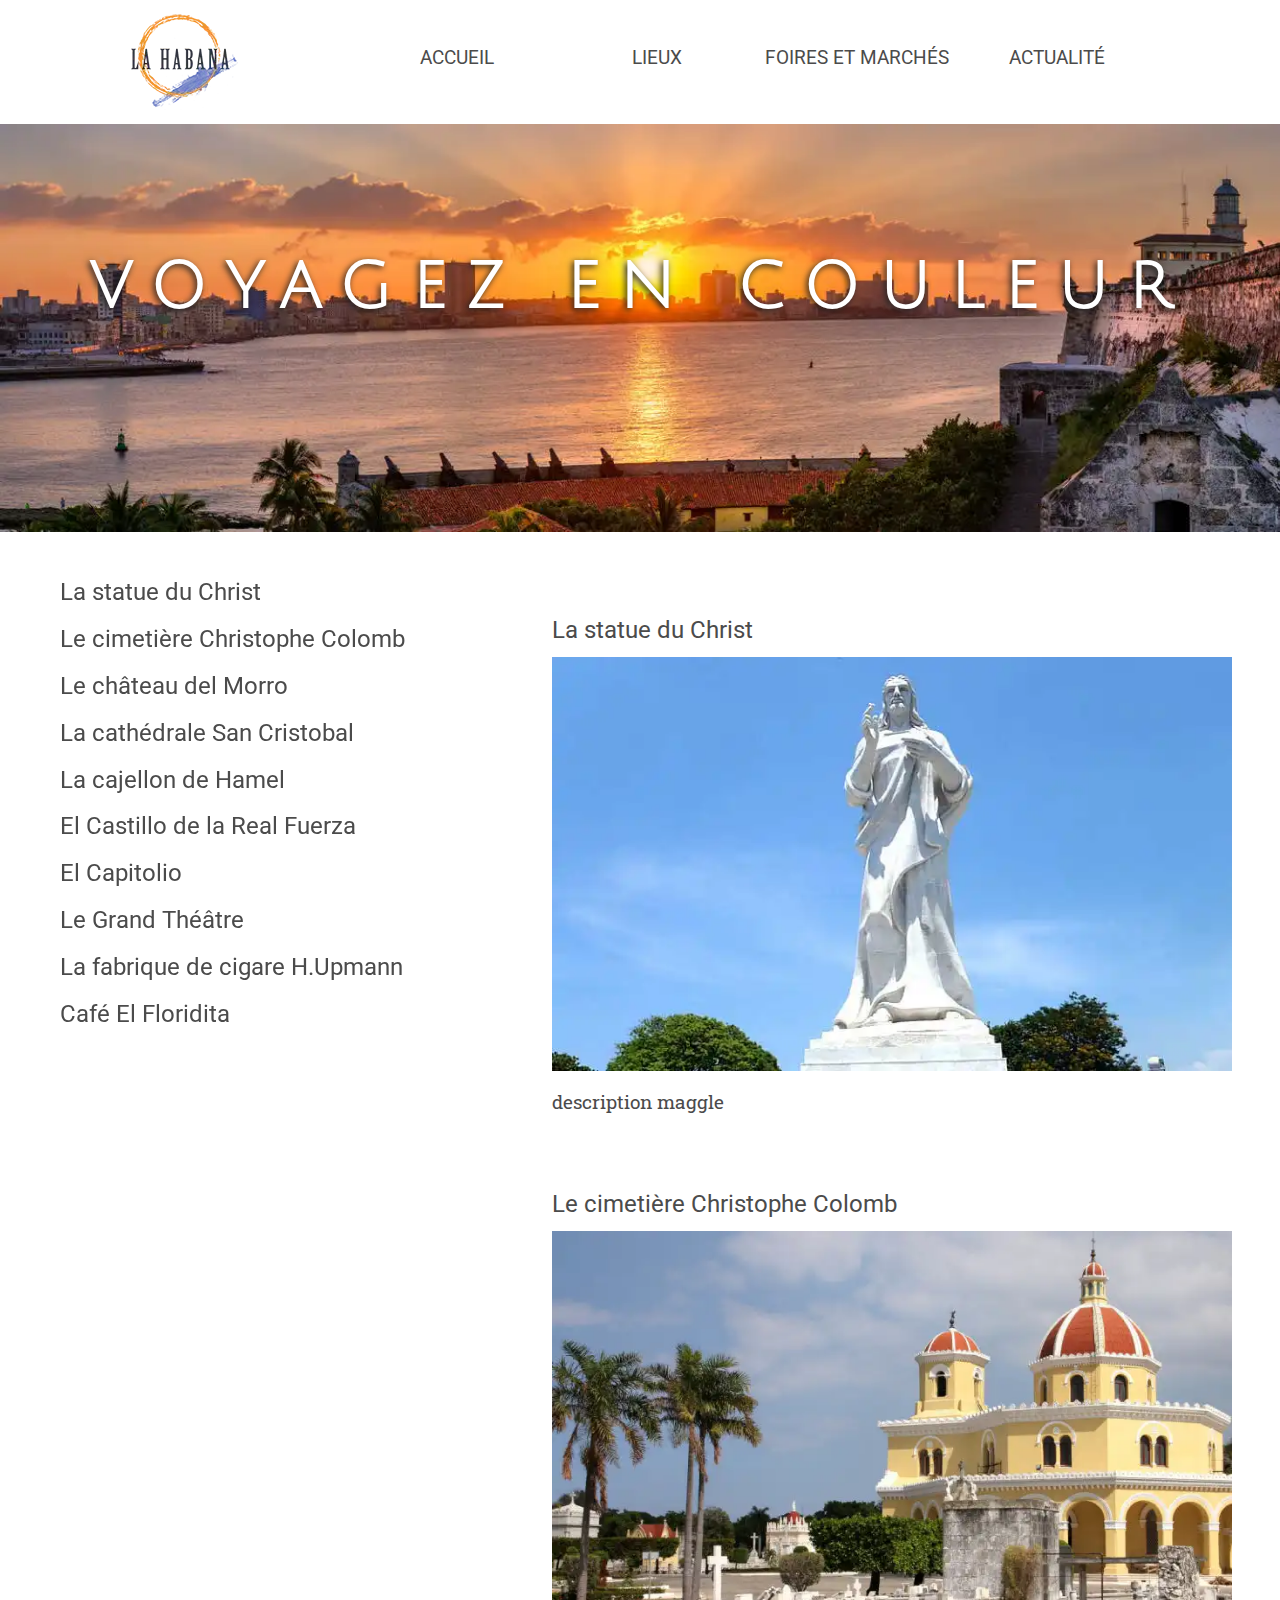
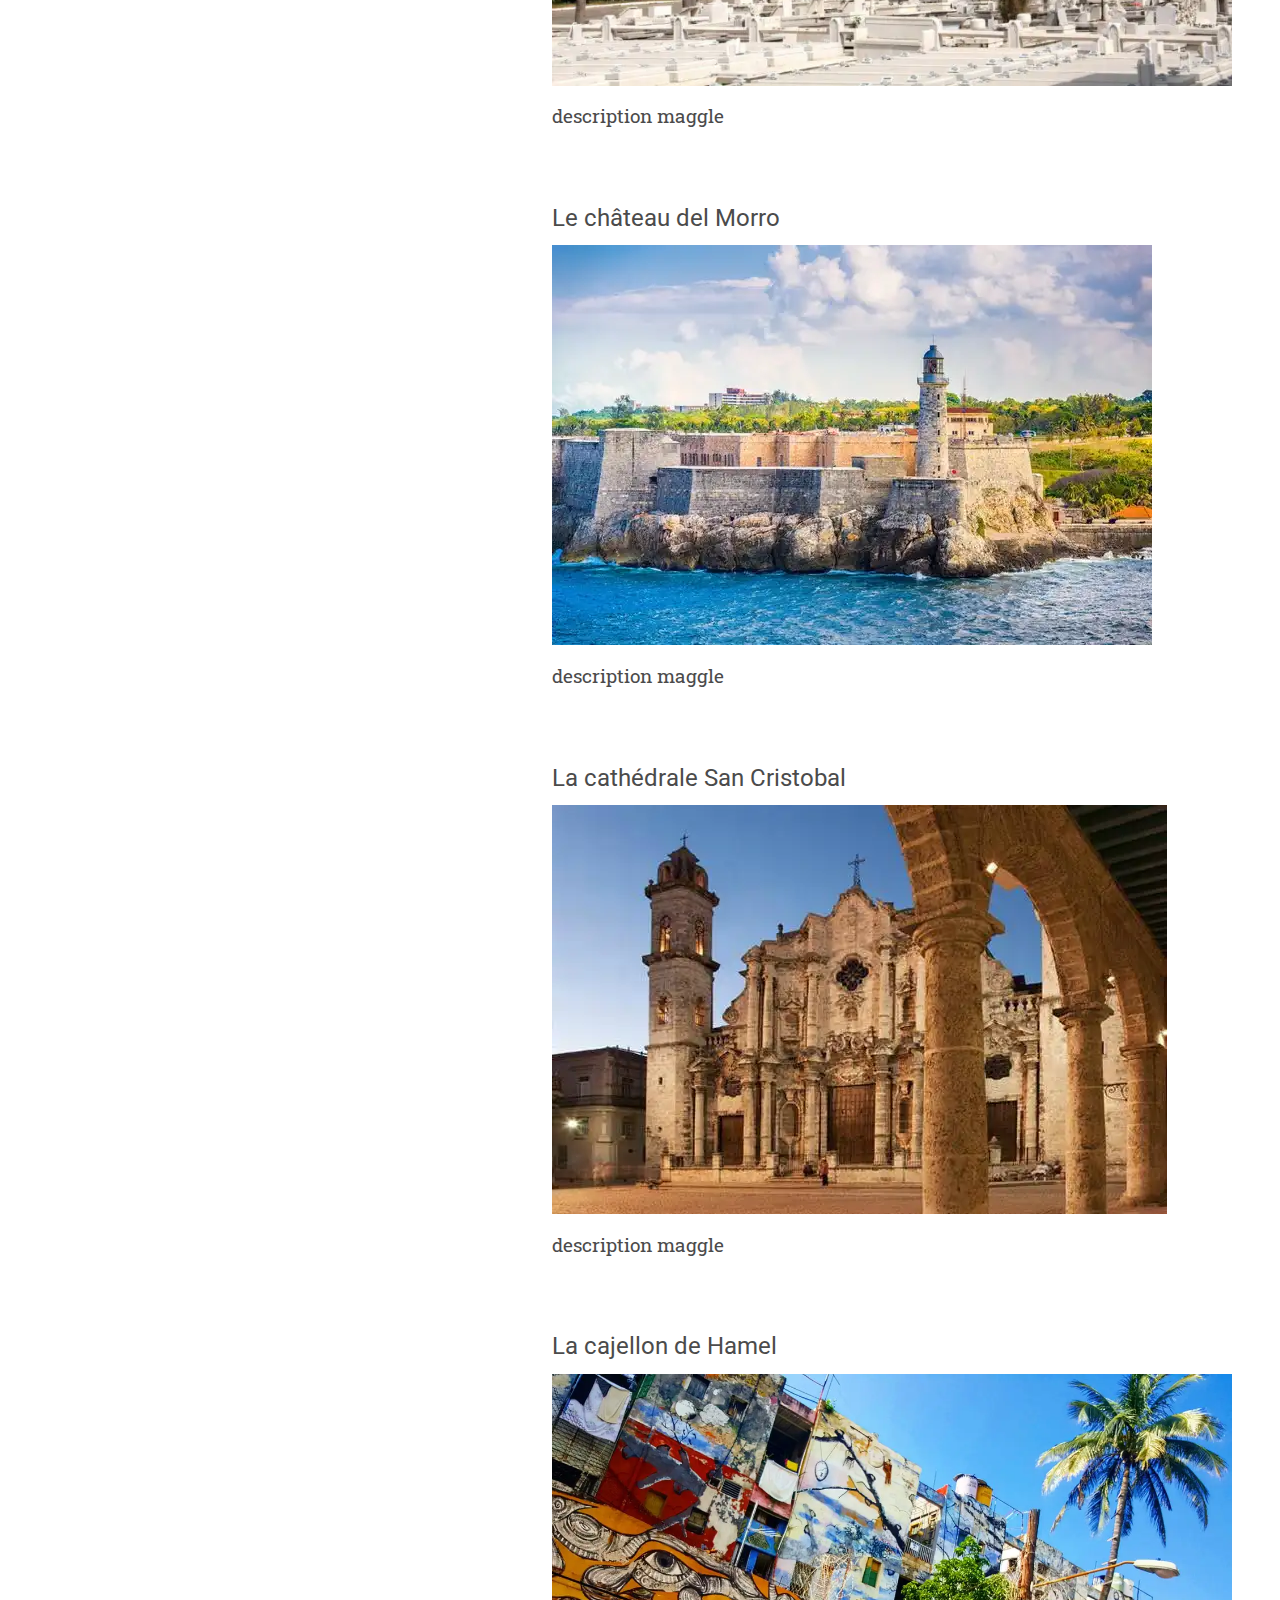
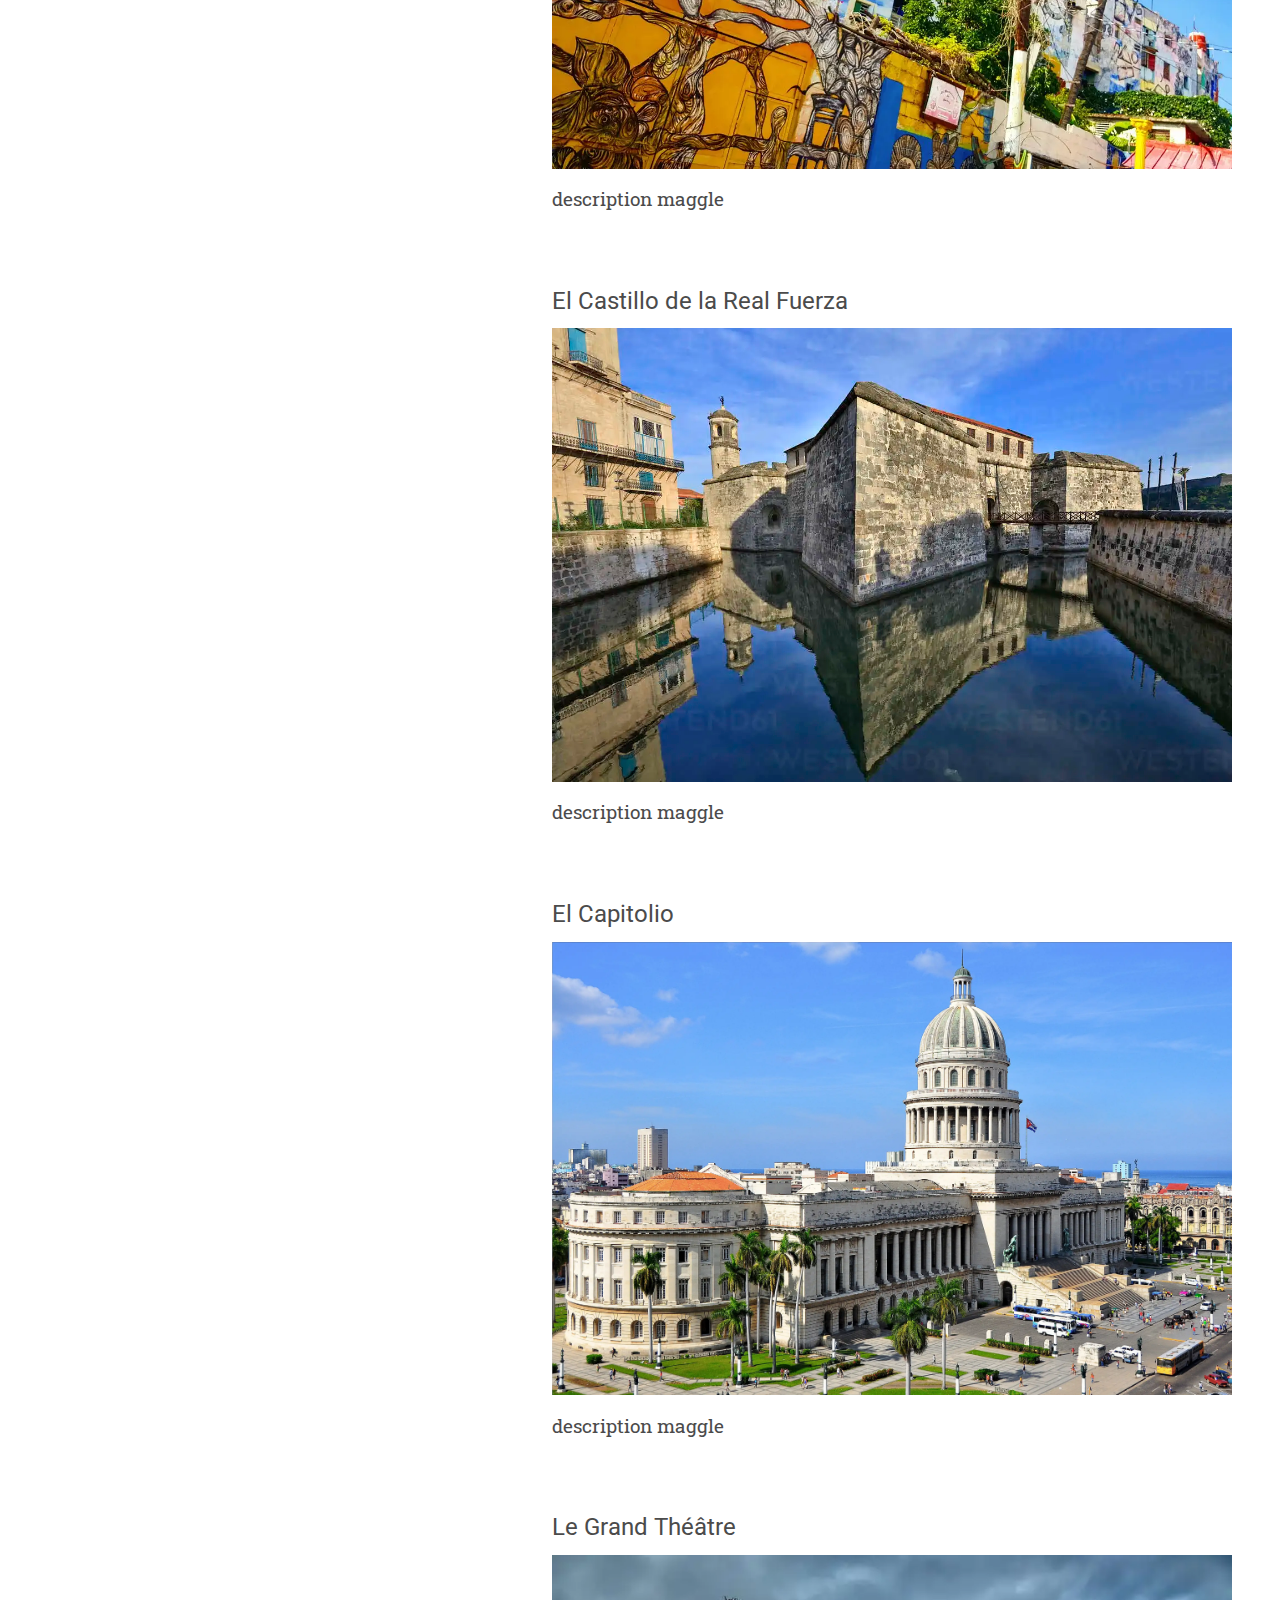
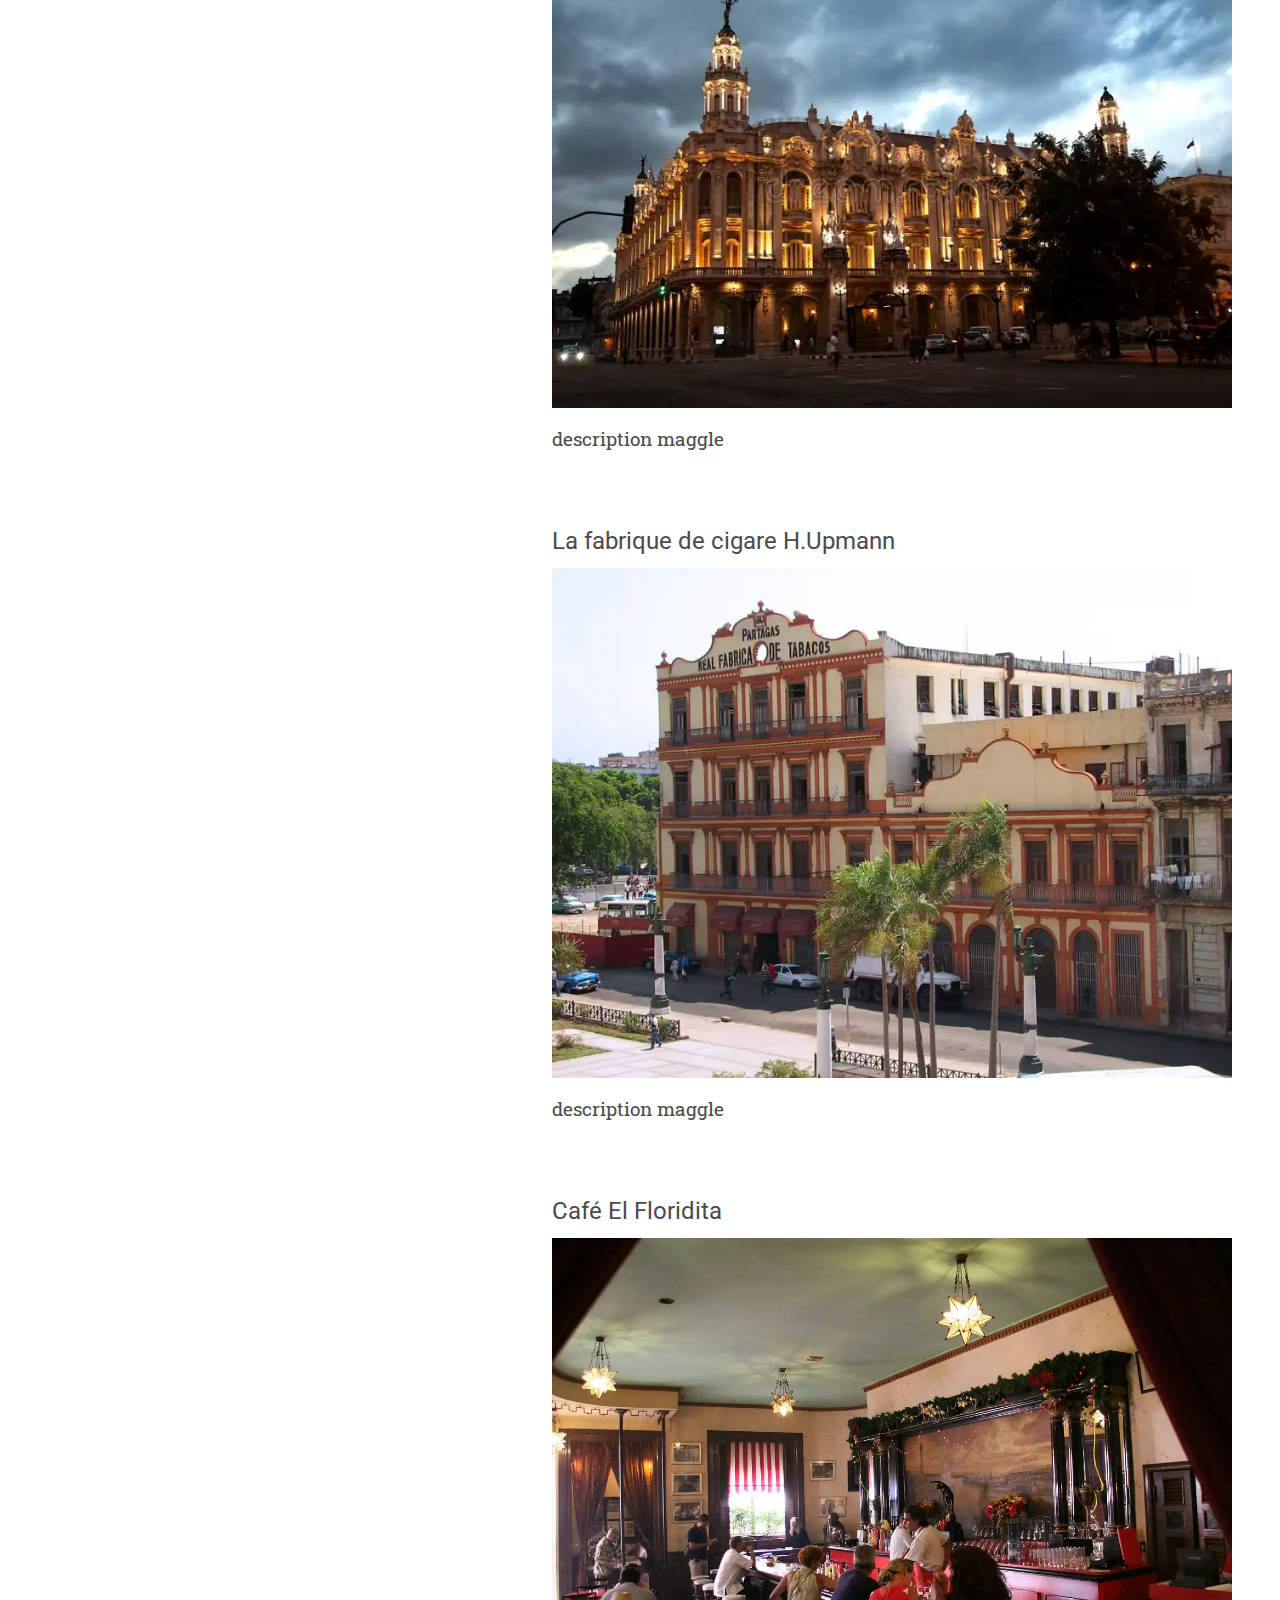
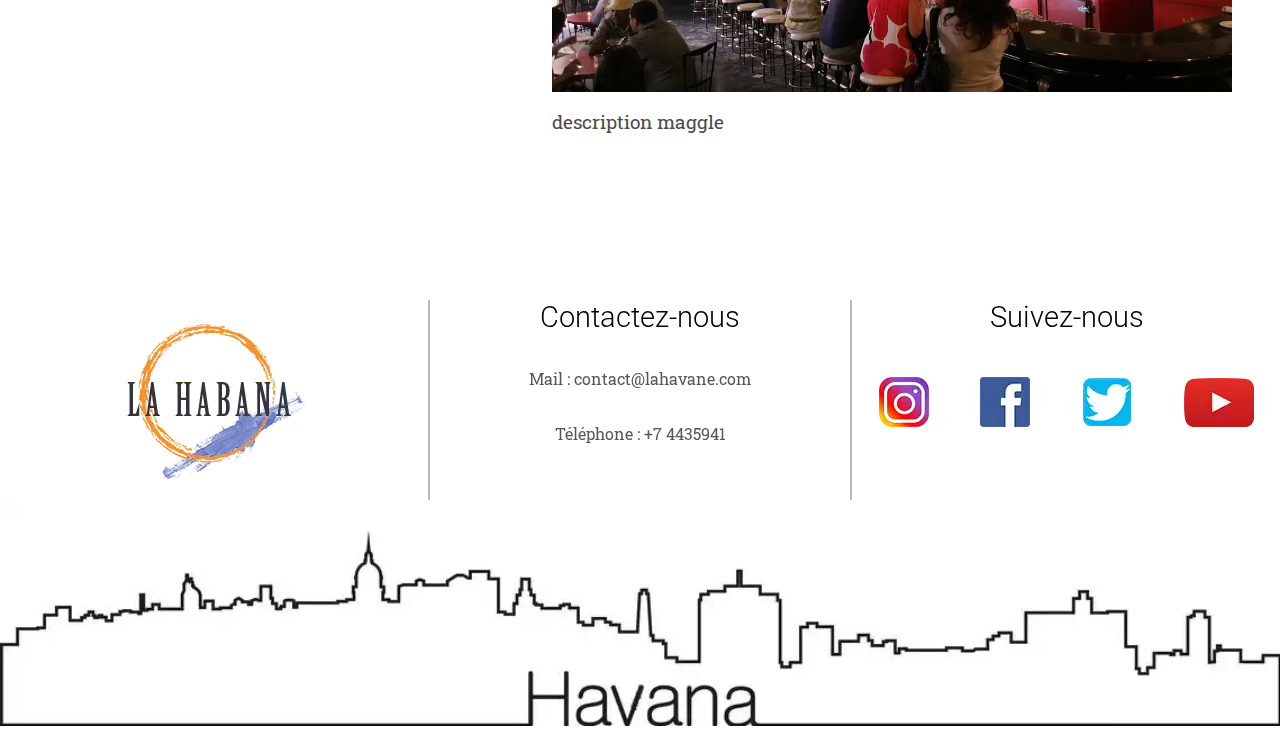
==== lieux.html @ cf718165 "Commit Final" ====
<!DOCTYPE html>
<html lang="en">
<head>
    <meta charset="UTF-8">
    <meta http-equiv="X-UA-Compatible" content="IE=edge">
    <meta name="viewport" content="width=device-width, initial-scale=1.0">
    <title>Les lieux à visiter à La Havane</title>
    <link rel="stylesheet" href="style.css">
    <link href="https://fonts.googleapis.com/css2?family=Roboto:wght@100;300;400;500;700;900&display=swap" rel="stylesheet">
    <link href="https://fonts.googleapis.com/css2?family=Julius+Sans+One&display=swap" rel="stylesheet">
    <link href="https://fonts.googleapis.com/css2?family=Roboto+Slab:wght@300;400;500&display=swap" rel="stylesheet">
</head>

<body id="page-lieux">
    <header class="header-page-2">
        <div class="row-limit-size">
            <figure><a href="./index.html"><img src="./Img/Logo_v3.webp" alt="Logo La Havane"></a></figure>
            <nav class="menu menu-page-2">
                <ul>
                    <li><a href="./index.html">Accueil</a></li>
                    <li><a href="./lieux.html">Lieux</a></li>
                    <li><a href="./marche.html">Foires et marchés</a></li>
                    <li><a href="./actu.html">Actualité</a></li>
                </ul>
            </nav>
            <div class="burger"></div>
        </div>
    </header>
    <main id="main-page-2">
        <div id="back-page-2">
            <h1 class="slogan" id="slogan-page-2">Voyagez en couleur</h1>
        </div>
        <div id="orga" class="row-limit-size">
            <aside class="sidebar">
                <ul>
                    <li><a href="#christ">La statue du Christ</a></li>
                    <li><a href="#cimetiere">Le cimetière Christophe Colomb</a></li>
                    <li><a href="#morro">Le château del Morro</a></li>
                    <li><a href="#cathedrale">La cathédrale San Cristobal</a></li>
                    <li><a href="#hamel">La cajellon de Hamel</a></li>
                    <li><a href="#realfuerza">El Castillo de la Real Fuerza</a></li>
                    <li><a href="#capitolio">El Capitolio</a></li>
                    <li><a href="#theatre">Le Grand Théâtre</a></li>
                    <li><a href="#cigare">La fabrique de cigare H.Upmann</a></li>
                    <li><a href="#cafe">Café El Floridita</a></li>
                </ul>
            </aside>
            <section>
                <div class="lieux" id="christ">
                    <h2>La statue du Christ</h2>
                    <img src="./Img/Lieux/Christ.webp" alt="Statue du Christ, La Havane">
                    <p>description maggle</p>
                </div>
                <div class="lieux" id="cimetiere">
                    <h2>Le cimetière Christophe Colomb</h2>
                    <img src="./Img/Lieux/Cimetiere.webp" alt="Cimetière Christophe Colomb, La Havane">
                    <p>description maggle</p>
                </div>
                <div class="lieux" id="morro">
                    <h2>Le château del Morro</h2>
                    <img src="./Img/Lieux/El morro.webp" alt="Chateau del Morro, La Havane">
                    <p>description maggle</p>
                </div>
                <div class="lieux" id="cathedrale">
                    <h2>La cathédrale San Cristobal</h2>
                    <img src="./Img/Lieux/San cristobal.webp" alt="Cathédrale San Cristobal, La Havane">
                    <p>description maggle</p>
                </div>
                <div class="lieux" id="hamel">
                    <h2>La cajellon de Hamel</h2>
                    <img src="./Img/Lieux/hamel.webp" alt="Cajellon de Hamel, La Havane">
                    <p>description maggle</p>
                </div>
                <div class="lieux" id="realfuerza">
                    <h2>El Castillo de la Real Fuerza</h2>
                    <img src="./Img/Lieux/realfuerza.webp" alt="EL Castillo de la Real Fuerza, La Havane">
                    <p>description maggle</p>
                </div>
                <div class="lieux" id="capitolio">
                    <h2>El Capitolio</h2>
                    <img src="./Img/Lieux/capitolio.webp" alt="El Capitolio, La Havane">
                    <p>description maggle</p>
                </div>
                <div class="lieux" id="theatre">
                    <h2>Le Grand Théâtre</h2>
                    <img src="./Img/Lieux/theatre.webp" alt="le Grand Théâtre, La Havane">
                    <p>description maggle</p>
                </div>
                <div class="lieux" id="cigare">
                    <h2>La fabrique de cigare H.Upmann</h2>
                    <img src="./Img/Lieux/cigare.webp" alt="Fabrique de cigare H.Upmann, La Havane">
                    <p>description maggle</p>
                </div>
                <div class="lieux" id="cafe">
                    <h2>Café El Floridita</h2>
                    <img src="./Img/Lieux/cafe.webp" alt="café El Floridita, La Havane">
                    <p>description maggle</p>
                </div>
            </section>
        </div>
    </main>
    <footer>
        <section id="footer">
            <figure><a href="./index.html"><img src="./Img/Logo_v1.webp" alt="Logo de La Havane"></a></figure>
            <div id="contact">
                <h4 class="h4">Contactez-nous</h4>
                <a href="#"><p class="pfooter">Mail : contact@lahavane.com</p></a>
                <a href="#"><p class="pfooter">Téléphone : +7 4435941</p></a>
            </div>
            <div id="reseaux">
                <h4 class="h4">Suivez-nous</h4>
                <div>
                    <a href="https://www.instagram.com/" target="blank"><img src="./Img/Insta.webp" alt="Logo instagram"></a>
                    <a href="https://www.facebook.com/" target="blank"><img src="./Img/fb.webp" alt="Logo facebook"></a>
                    <a href="https://www.twitter.com/" target="blank"><img src="./Img/Twitter.webp" alt="Logo twitter"></a>
                    <a href="https://www.youtube.com/" target="blank"><img src="./Img/yt.webp" alt="Logo youtube"></a>
                </div>
            </div>
        </section>
        <img src="./Img/Footer.webp" alt="">
        </footer>
    

    <script src="main.js"></script>
</body>
</html>
---- style.css ----
* {
    margin: 0;
    padding: 0;
}

html{
    scroll-padding-top: 124px;
}

a {
    text-decoration: none;
}

ul, ol {
    list-style-type: none;
}

/*Page Accueil*/
#page-accueil {
    background-image: url(./Img/Back/Back.webp);
    background-position: top center;
    background-repeat: no-repeat;
    background-size: 100%;
}

/*Header*/ 

.row-limit-size {
    max-width: 1440px;
    width: 100%;
    margin: 0 auto;
    padding: 0 10px;
    box-sizing: border-box;
}

.show {
    display: block !important;
}

body > header {
    min-height: 50px;
    overflow: auto;
}

body > header > div {
    display: flex;
    justify-content: space-evenly;
    flex-wrap: wrap;
}

body > header > div > figure > img{
    width: 100px;
    height: 100px;
}

nav.menu {
    z-index: 999;
}
nav.menu > ul > li {
    float: left;
    width: 200px;
}

nav.menu > ul > li > a {
    display: block;
    height: 100px;
    padding: 33px 3% 0;
    height: 50px;
    line-height: 50px;
    text-align: center;
    font-size: 1.2rem;
    font-family: 'Roboto', arial, sans-serif;
    text-transform: uppercase;
}

nav.menu-page-1 > ul > li > a {
    color: white;
}

nav.menu-page-1 > ul > li:hover > a {
    border-bottom: 3px solid white;
}

.burger {
    display: none;
    cursor: pointer;
}


/*Responsive*/

@media screen and (max-width: 939px){
    nav.menu > ul > li > a {
        padding-top: 0;
    } 
}

@media  screen and (max-width: 824px) {
    body > header > div {
        justify-content: center;
    }

    nav.menu > ul > li {
        width: 180px;
    }

    nav.menu > ul > li > a {
        font-size: 1rem;
        height: 50px;
        line-height: 50px;
    }

    nav.menu > ul > li:hover > a {
        border-bottom: 2px solid white;
    }
}

@media  screen and (max-width: 739px) {
    body > header > div {
        justify-content: center;
    }

    nav.menu > ul > li {
        width: 150px;
    }

    nav.menu > ul > li > a {
        max-height: 50px;
        line-height: 50px;
        font-size: 0.9rem;
    }

    nav.menu > ul > li:hover > a {
        border-bottom: 2px solid white;
    }
}

@media  screen and (max-width: 620px) {

    body > header > div {
        justify-content: space-between;
    }

    .row-limit-size figure img {
        width: 70%;
    }

    .burger {
        width: 50px;
        height: 50px;
        background-image: url(./Img/Hamburger_icon.svg.webp) ;
        background-size: 100%;
        display: block;
        margin: 12px 25px;
        position: relative;
        z-index: 9999;
    }

    nav.menu {
        display: none;
        position: absolute;
        top: 0;
        left: 0;
        width: 100%;
        height: 100vh;
        background-color: white;
        background-image: url(./Img/Foot-burger.webp); 
        background-repeat: no-repeat;
        background-size: 60%;
        background-position-y: bottom;
        background-position-x: center;
        text-align: center;
    }

    nav.menu > ul {
        padding-top: 25%;
    }

    nav.menu > ul > li {
        float: inherit;
        min-width: 280px;
        margin: 0 auto;
    }

    nav.menu > ul > li > a {
        font-size: 1.3rem;
        font-weight: 600;
        color: rgb(71, 71, 71);
    }
}

@media  screen and (max-width: 460px){
    nav.menu {
        background-size: 100%;
    }
}

@media screen and (max-width: 425px){
    body > header > div > figure > img {
        width: 80px;
        height: 80px;
    }
    
    .burger {
        margin: 7px 10px;
    }
}

/*Fin du header*/

/*Main*/
/*Slogan*/

.slogan {
    text-align: center;
    font-family: 'Julius Sans One', 'Roboto', arial, sans-serif;
    font-size: 4.4rem;
    letter-spacing: 1.5rem;
    text-transform: uppercase;
    text-shadow: -2px 2px 6px rgb(31, 31, 31);
    color: white;
    margin: 5%;
}

@media screen and (max-width: 1401px) {
    .slogan {
        font-size: 4rem;
        letter-spacing: 1.2rem;
    }
}

@media screen and (max-width: 1220px) {
    .slogan {
        font-size: 3.3rem;
        letter-spacing: 1rem;
    }
}

@media screen and (max-width: 1020px) {
    .slogan {
        font-size: 2.8rem;
        letter-spacing: .8rem;
}
}

@media screen and (max-width: 842px) {
    .slogan {
        font-size: 2.4rem;
        letter-spacing: .4rem;
    }
}

@media screen and (max-width: 630px) {
    .slogan {
        font-size: 1.5rem;
        letter-spacing: .4rem;
    }
}

    @media screen and (max-width: 442px) {
        .slogan {
            font-size: 1.2rem;
            letter-spacing: .2rem;
            margin-top: 0;
        }
}

/*Histoire*/

.section {
    margin: 0 auto;
    max-width: 1440px;
    width: 80%;
    padding: 5% 10% 0;
}

.h2accueil {
    text-align: center;
    font-family: 'Julius Sans One', 'Roboto', Arial, sans-serif; 
    font-size: 2.5rem;
    color: rgb(50, 50, 50);
}

.paccueil {
    padding-top: 5%;
    font-family: 'Roboto Slab', 'Times New Roman', Times, serif;
    font-size: 1.5rem;
    color: rgb(73, 73, 73);
    text-align: justify;
}


#vignette {
    display: flex;
    justify-content: space-between;
    max-width: 1440px;
    width: 100%;
    padding-top: 5%;
} 

.block {
    color: rgb(33, 33, 33 );
    height: 350px;
    width: 350px;
    background-color: rgb(253, 178, 81);
    border-radius: 10px;
}

.block > img {
    width: 100%;
    border-top-left-radius: 10px;
    border-top-right-radius: 10px;
}

.block > h3 {
    margin-top: 7%;
    text-align: center;
    font-family: 'Roboto', Arial, Helvetica, sans-serif;
    font-size: 1.3rem;
    text-transform: uppercase;
    font-weight: 500;
}

.block:hover {
    position: relative;
    top: -10px;
}

@media screen and (max-width: 1401px) {
    .section {
        width: 90%;
        padding: 5% 5% 0;
    }

    .block {
        height: 300px;
        width: 300px;
    }

    .block > h3 {
        font-size: 1rem;
    }
}

@media screen and (max-width: 1020px) {

    .h2accueil {
        font-size: 2.2rem;
    }

    .section {
        width: 90%;
        padding: 5% 5% 0;
    }

    .block {
        height: 250px;
        width: 250px;
    }

    .block > h3 {
        font-size: 1rem;
    }
}

@media screen and (max-width: 842px) {
    .section {
        width: 90%;
        padding: 5% 5% 0;
    }

    .block {
        height: 200px;
        width: 200px;
    }

    .block > h3 {
        font-size: 0.7rem;
    }

    .h2accueil {
        font-size: 1.6rem;
    }

    .paccueil {
        font-size: 1.2rem;
    }
}

@media screen and (max-width: 732px) {
    .section {
        width: 90%;
        padding: 5% 5% 0;
    }

    .block {
        height: 150px;
        width: 150px;
    }

    .block > h3 {
        font-size: 0.5rem;
        margin-top: 5%;
    }

    .paccueil {
        font-size: 1rem;
    }
}

@media screen and (max-width: 630px) {
    .h2accueil {
        font-size: 1rem;
    }

    .paccueil {
        font-size: 0.8rem;
    }
    
}
@media screen and (max-width: 535px) {
    .section {
        width: 90%;
        padding: 5% 5% 0;
    }

    .block {
        height: 120px;
        width: 120px;
    }

    .block > h3 {
        font-size: 0.4rem;
        margin-top: 5%;
    }

    .h2accueil {
        font-size: 1rem;
    }

    .paccueil {
        font-size: 0.7rem;
    }
}

@media screen and (max-width: 425px) {
    #vignette {
        display: block;
        padding: 0;
    }

    .block {
        display: block;
        margin: 5% auto;
        height: 230px;
        width: 230px;
    }
    
    .block > h3 {
        font-size: .8rem;
        padding: 3%;
    }

    .h2accueil {
        font-size: 0.9rem;
    }

    .paccueil {
        font-size: 0.7rem;
    }
}

/*Fin Histoire*/

/*Situation géo*/

#pcarte {
    display: flex;
    justify-content: space-between;
    padding-top: 5%;
}

#carte {
    margin-top: 4px;
    margin-right: 5%;
    position: relative;
}

#pgeo {
    padding-top: 0;
}

#survol {
    display: none;
    position: absolute;
    top: 45%;
    left: 20%;
    font-family: 'Roboto', Arial, Helvetica, sans-serif;
    font-weight: 600;
    font-size: 1.4rem;
    text-transform: uppercase;
    color: rgb(32, 32, 32);
}

.opacity {
    opacity: 40%;
}

@media screen and (max-width: 768px) {
    #pcarte {
       display: block;
    }
    
    #carte {
        width: 230px;
        margin: 2% auto;
    } 
    
    #survol {
        font-size: 1rem;
    }
}

/*Fin situation géo*/

/*Image illustration*/

.imgfin {
    max-width: inherit;
    margin-top: 5%;
    display: grid;
    justify-content: center;
    grid-template-columns: 399px 400px 600px;
    grid-template-rows: 467px 269px;
}

#lhg {
    grid-column: 3;
    grid-row: 1 / 3;
    z-index: 1;
}

#lhm {
    grid-column: 1 / 3;
    grid-row: 1;
}

#lhp1 {
    grid-column: 1;
    grid-row: 2;
}

#lhp2 {
    grid-column: 2;
    grid-row: 2;
}


@media screen and (max-width: 1800px) {
    .imgfin {
        grid-template-columns: 300px 300px 450px;
        grid-template-rows: 350.25px 201.75px;
    }

    #lhg > img {
        width: 106.6%;
    }
    #lhm > img {
        width: 100%;
    }
    #lhp1 > img {
        width: 100%;
    }
    #lhp2 > img {
        width: 100%;
    }
}

    @media screen and (max-width: 1440px) {
    .imgfin {
        grid-template-columns: 200px 200px 300px;
        grid-template-rows: 233.5px 134.5px;
    }
}

    @media screen and (max-width: 768px) {
    .imgfin {
        grid-template-columns: 100px 100px 150px;
        grid-template-rows: 116.75px 67.25px;
    }
}

    @media screen and (max-width: 425px) {
    .imgfin {
        grid-template-columns: 72px 72px 108px;
        grid-template-rows: 84.06px 48.42px;
    }
}

/*Fin image illustration*/

/*Footer*/

#footer {
    display: flex;
    justify-content: space-around;
    padding-top: 10%;
    position: relative;
}
 
#footer::after {
    content: "";
    display: block;
    height: 200px;
    position: absolute;
    border-left: 2px solid rgb(114, 113, 113);
    margin-left: 33%;
    opacity: 50%;  
}

#footer::before {
    content: "";
    display: block;
    height: 200px;
    position: absolute;
    border-left: 2px solid rgb(114, 113, 113);
    margin-left: -33%;
    opacity: 50%;  
}

#footer > figure {
    width: 100%;
}

#footer > figure > a {
    justify-content: center;
    display: flex;
}

#contact {
    width: 100%;
}
 
#reseaux {
    width: 100%;
}

footer > img {
    width: 100%;
}

.h4 {
    font-family: 'Roboto', Arial, Helvetica, sans-serif;
    text-align: center;
    font-size: 1.8rem;
    font-weight: 300;
}

.pfooter {
    padding-top: 8%;
    color: rgb(87, 87, 87);
    font-family: 'Roboto slab', Arial, Helvetica, sans-serif;
    text-align: center;
}

#reseaux > div {
    padding-top: 10%;
    display: flex;
    justify-content: space-around;
    flex-wrap: wrap;
} 

@media screen and (max-width: 920px) {
    .h4 {
        font-size: 1.3rem;
    }
    
    .pfooter {
        font-size: .8rem;
    }
}

@media screen and (max-width: 768px) {
    #reseaux > div > a {
        width: 25px;
    }

    #reseaux > div > a > img{
        width: 100%;
    }

    #footer > figure > a > img {
        width: 100px;
    }

    #footer::after {
        height: 100px; 
    }
    
    #footer::before {
        height: 100px;
    }

    .h4 {
        font-size: 1rem;
    }
    
    .pfooter {
        font-size: .6rem;
    }
}
@media screen and (max-width: 425px) {
    #reseaux > div > a {
        width: 15px;
    }

    #reseaux > div > a > img{
        width: 100%;
    }

    #footer > figure > a > img {
        width: 70px;
    }

    #footer::after {
        height: 70px; 
    }
    
    #footer::before {
        height: 70px;
    }

    .h4 {
        font-size: .7rem;
    }
    
    .pfooter {
        font-size: .5rem;
    }
}

/*Fin Footer*/
/*Fin Page Accueil*/



.header-page-2 {
    background-color: rgb(255, 255, 255);
    position: sticky;
    top: 0;
    z-index: 999;
}

nav.menu-page-2 > ul > li > a {
    color: rgb(75, 75, 75);
}

nav.menu-page-2 > ul > li:hover > a {
    border-bottom: 2px solid rgb(75, 75, 75);
}

#main-page-2 {
    background-image: url(./Img/Back/Back2.webp);
    background-position: top center;
    background-repeat: no-repeat;
    background-size: 100%;
}

#slogan-page-2 {
    margin: 0;
    padding: 10% 0 10%;
}

.sidebar {
    width: 30%;
    padding-left: 4%;
}

.sidebar > ul {
    position: sticky;
    top: 124px;
}

.sidebar > ul > li {
    padding-bottom: 5%;
}

.sidebar > ul > li > a {
    font-family: 'Roboto', Arial, Helvetica, sans-serif;
    font-size: 1.5rem;
    color: rgb(75, 75, 75);
}

#orga {
    display: flex;
    justify-content: space-between;
    padding-top: 10%;
}

main > #orga > section {
    width: 60%;
}

.lieux {
    padding: 5%;
}

.lieux > h2 {
    font-family: 'Roboto', Arial, Helvetica, sans-serif;
    font-weight: 400;
    font-size: 1.5rem;
    color: rgb(75, 75, 75);
}

.lieux > img {
    padding: 2% 0;
    max-width: 100%;
}

.lieux p {
    font-family: 'Roboto Slab', 'Times New Roman', Times, serif;
    font-size: 1.2rem;
    color: rgb(75, 75, 75);
}

@media screen and (max-width: 1062px) {
    .sidebar > ul > li > a {
        font-size: 1.2rem;
    }

    .lieux > h2 {
        font-size: 1.2rem;
    }

    .lieux p {
        font-size: 0.9rem;
    }
}

@media screen and (max-width: 939px) {
    .sidebar > ul {
        top: 200px;
    }

    html {
        scroll-padding-top: 200px;
    }
}

@media screen and (max-width: 768px) {
    .sidebar > ul > li > a {
        font-size: 1rem;
    }

    .lieux > h2 {
        font-size: 1.2rem;
    }

    .lieux p {
        font-size: 1rem;
    }
    
    .sidebar {
        display: none;
    }

    main > #orga > section {
        width: 100%;
    }

    .header-page-2 figure img {
        width: 70%;
    }
}

@media screen and (max-width: 620px) {
    .header-page-2 {
        position: inherit;
    }
}

@media screen and (max-width: 470px) {
    .lieux > h2 {
        font-size: 1rem;
    }

    .lieux p {
        font-size: 0.8rem;
    }
}

/*Page foire et marchés*/

#main-page-3 {
    background-image: url(./Img/Back/Back5.webp);
    background-position: top center;
    background-repeat: no-repeat;
    background-size: 100%;
}

.contenu {
    display: flex;
    justify-content: space-between;
    padding: 2% 0;
}

.contenu img {
    max-width: 45%;
}

.description > p {
    padding-right: 15%;
    text-align: justify;
    font-size: 1.1rem;
}

.description {
    position: relative;
}

.info-pratique {
    position: absolute;
    bottom: 0;
}

.marche {
    margin-bottom: 5%;
    background-color: rgb(241, 241, 241);
    border: 2px solid rgb(180, 180, 180);
    border-radius: 20px;
}

@media screen and (max-width: 1146px) {
    .description > p {
        font-size: 0.9rem;
    }
}

@media screen and (max-width: 860px) {
    .description > p {
        font-size: 0.8rem;
    }

    .contenu img {
        max-width: 35%;
    }
}

@media screen and (max-width: 768px) {
    .description > p {
        font-size: 0.9rem;
    }
}

@media screen and (max-width: 568px) {
    .description > p {
        font-size: 1rem;
        padding-bottom: 3%;
    }

    .contenu {
        display: block;
        padding: 2% 0;
    }

    .info-pratique {
        position: relative;
    }

    .contenu img {
        display: none;
    }
}

/*Page actu*/

#main-page-4{
    background: url(./Img/Back/Back4.webp);
    background-position: top center;
    background-repeat: no-repeat;
    background-size: 100%;
}

#main-page-4 .h2accueil {
    padding: 8% 0;
    color: white;
    text-shadow: -2px 2px 8px black;
    font-size: 3rem;
}

.ligne {
    display: flex;
    justify-content: space-around;
    padding-bottom: 8%;
    flex-wrap: wrap;
}

.ligne > a {
    margin: 5%;
}

.article {
    width: 300px;
    height: 300px;
    background-color: rgb(230, 230, 230);
    box-shadow: 0px 0px 10px rgb(0, 0, 0);
    border-radius: 10px;
}

.article img {
    max-width: 100%;
    border-top-left-radius: 10px;
    border-top-right-radius: 10px;
}

.h3-actu {
    color: rgb(83, 83, 83);
    font-family: 'Roboto', Arial, Helvetica, sans-serif;
    font-size: 1.5rem;
    font-weight: 400;
    text-align: center;
    padding: 1.5%;
}

@media screen and (max-width: 1880px) {
    #main-page-4 {
        background-size: inherit;
    }
}

@media screen and (max-width: 769px) {
    #main-page-4 {
        background-repeat: repeat-y;
    }

    .ligne > a {
        margin: 3%;
    }

    .article {
        width: 250px;
        height: 250px;
    }

    .h3-actu {
        font-size: 1.2rem;
    }
}

@media screen and (max-width: 425px) {
    #main-page-4 {
        background-repeat: no-repeat;
    }

    .ligne > a {
        margin: 3%;
    }

    .article {
        width: 200px;
        height: 200px;
    }

    .h3-actu {
        font-size: 1rem;
    }
}
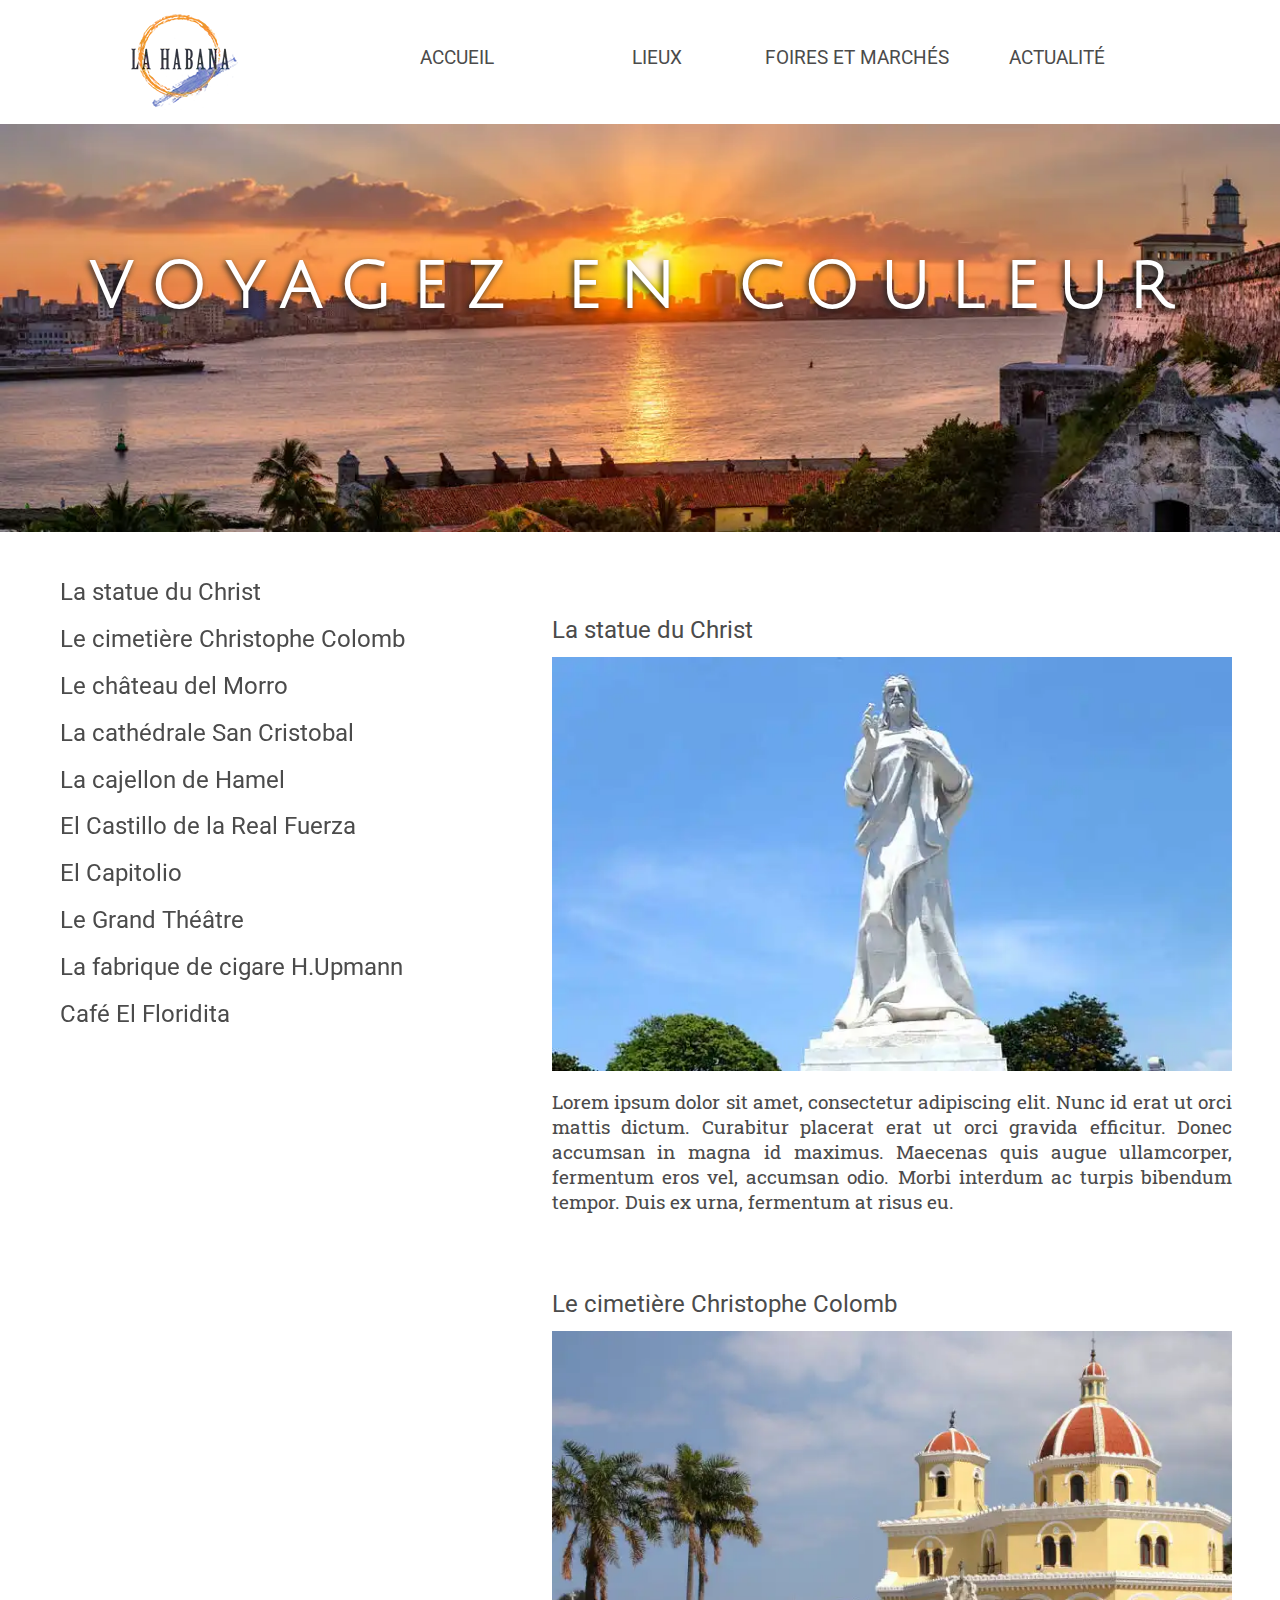
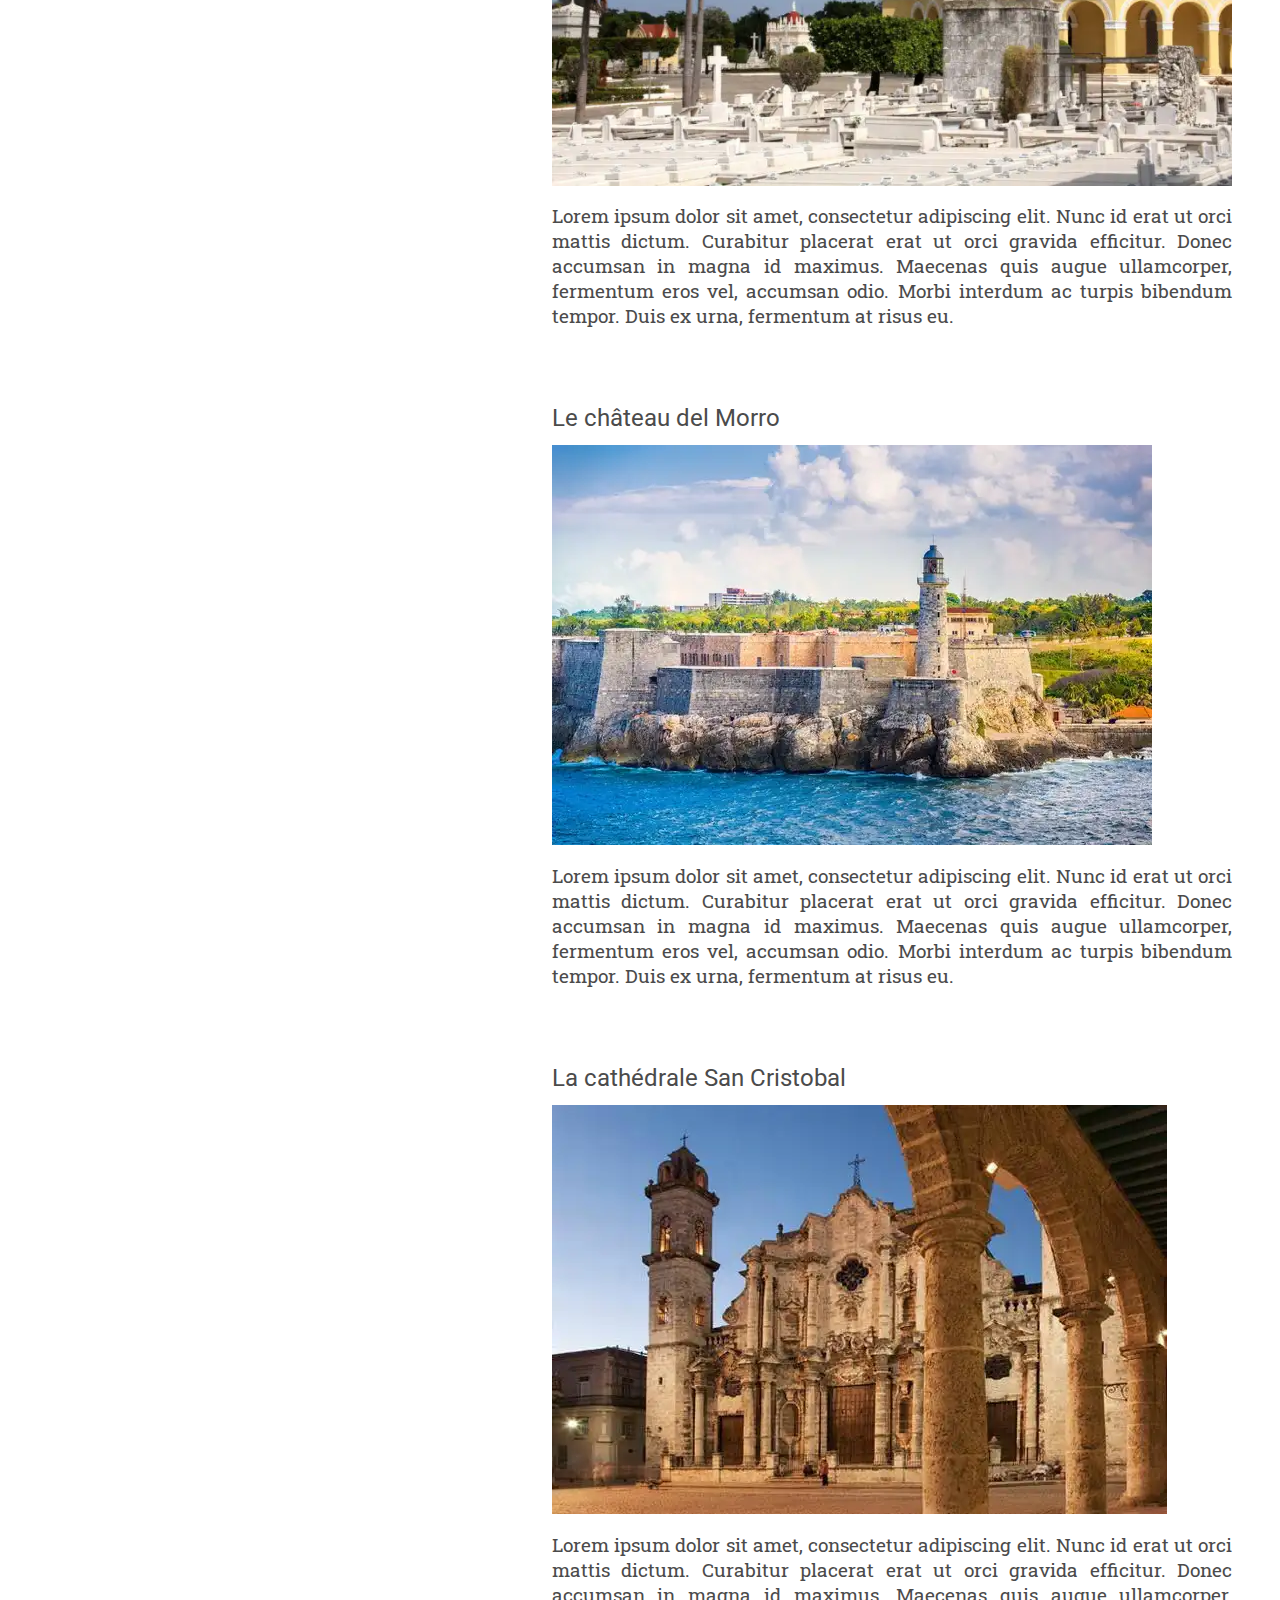
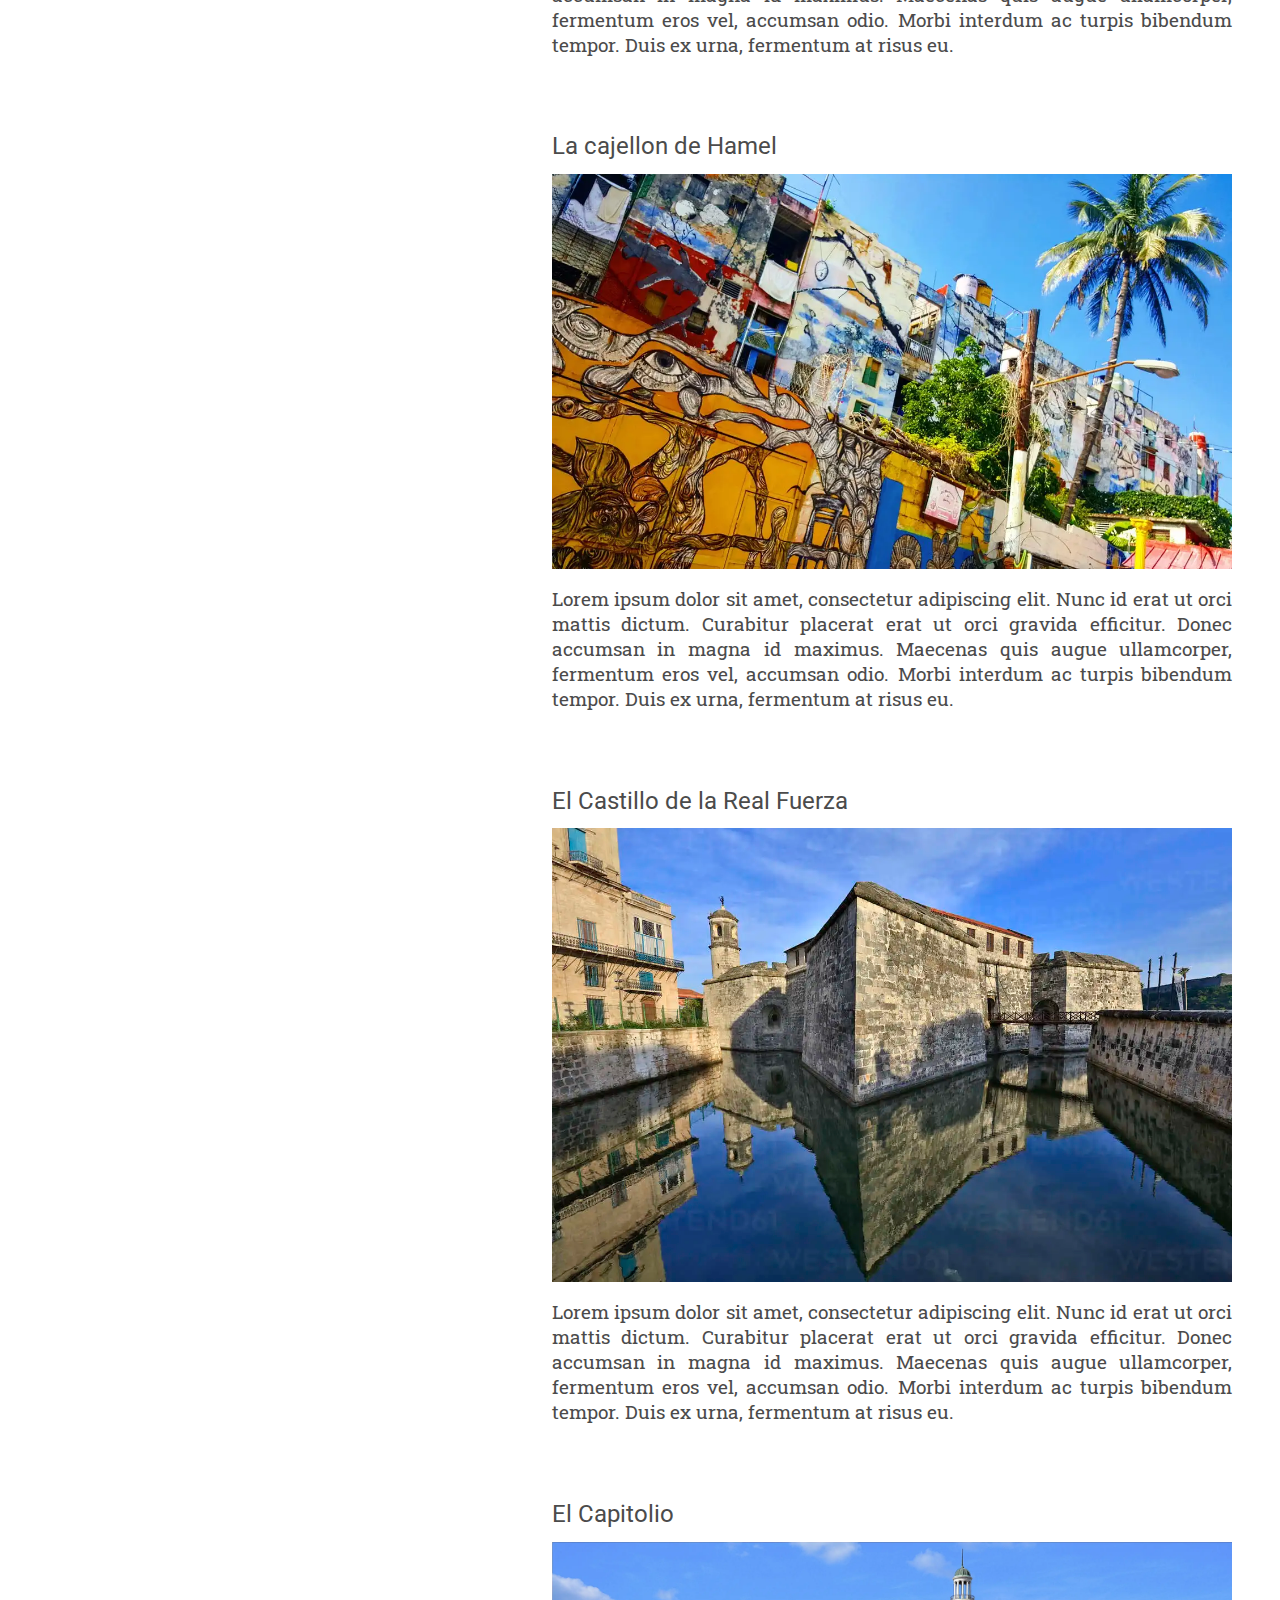
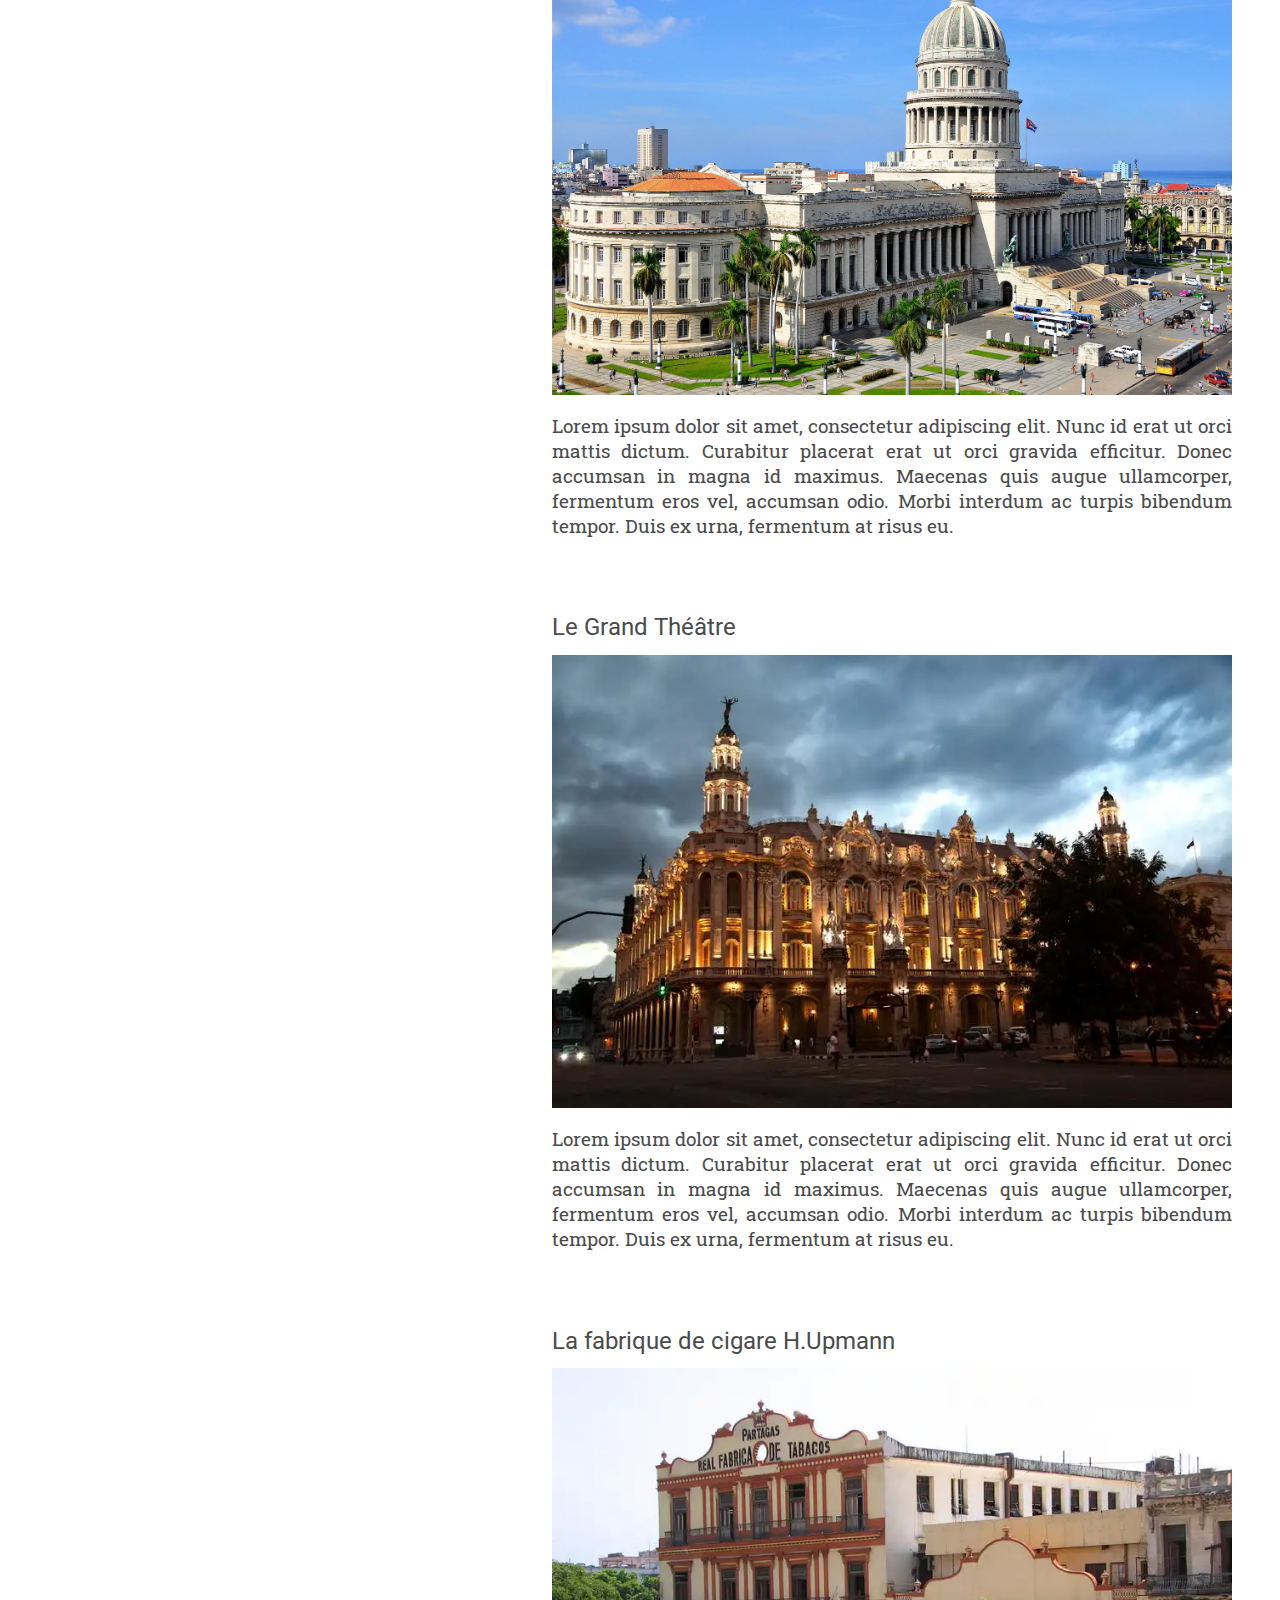
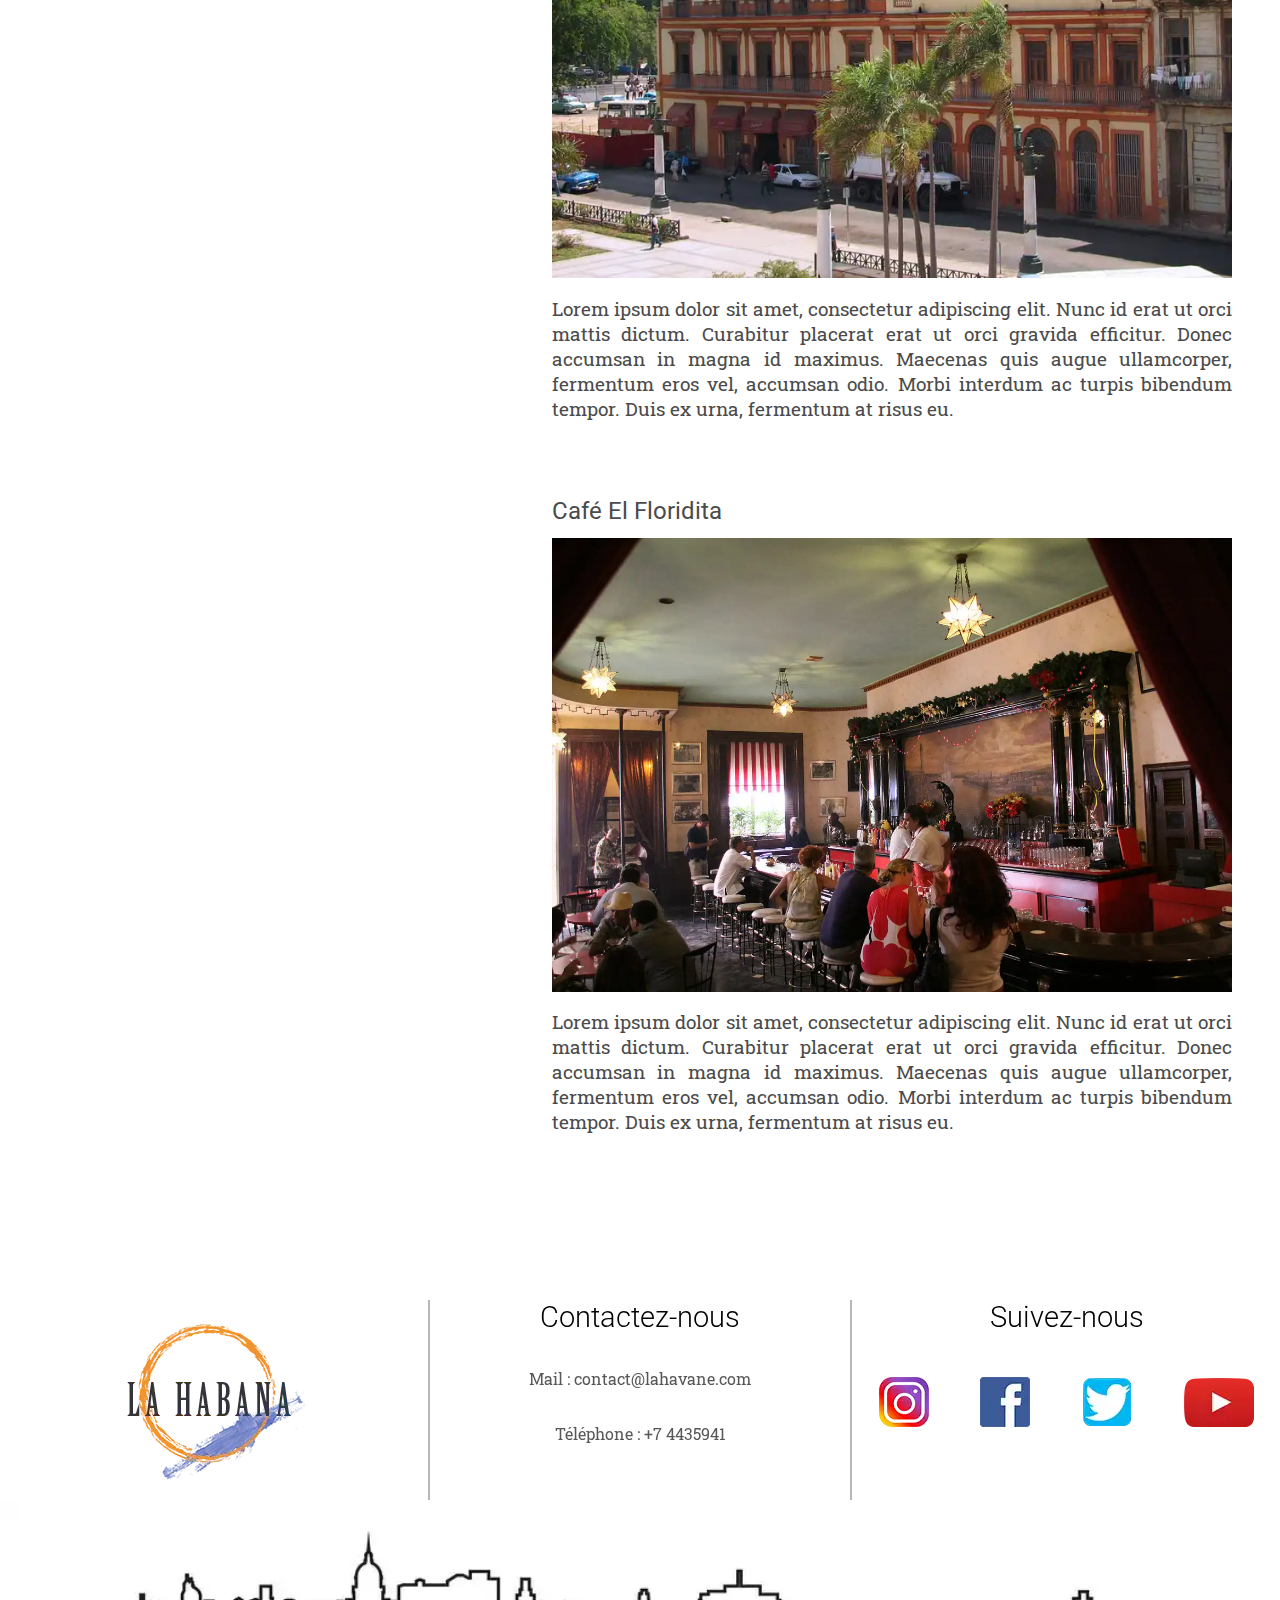
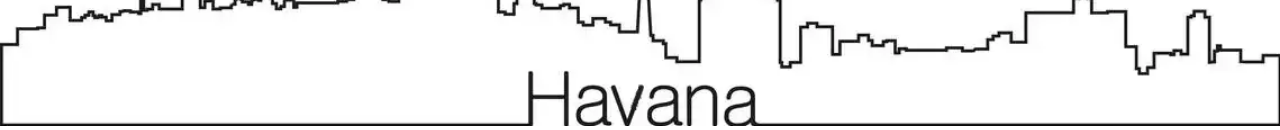
==== commit 1e1d76b4: "Edit: hover function / places overview" ====
--- a/lieux.html
+++ b/lieux.html
@@ -49,52 +49,52 @@
                 <div class="lieux" id="christ">
                     <h2>La statue du Christ</h2>
                     <img src="./Img/Lieux/Christ.webp" alt="Statue du Christ, La Havane">
-                    <p>description maggle</p>
+                    <p>Lorem ipsum dolor sit amet, consectetur adipiscing elit. Nunc id erat ut orci mattis dictum. Curabitur placerat erat ut orci gravida efficitur. Donec accumsan in magna id maximus. Maecenas quis augue ullamcorper, fermentum eros vel, accumsan odio. Morbi interdum ac turpis bibendum tempor. Duis ex urna, fermentum at risus eu.</p>
                 </div>
                 <div class="lieux" id="cimetiere">
                     <h2>Le cimetière Christophe Colomb</h2>
                     <img src="./Img/Lieux/Cimetiere.webp" alt="Cimetière Christophe Colomb, La Havane">
-                    <p>description maggle</p>
+                    <p>Lorem ipsum dolor sit amet, consectetur adipiscing elit. Nunc id erat ut orci mattis dictum. Curabitur placerat erat ut orci gravida efficitur. Donec accumsan in magna id maximus. Maecenas quis augue ullamcorper, fermentum eros vel, accumsan odio. Morbi interdum ac turpis bibendum tempor. Duis ex urna, fermentum at risus eu.</p>
                 </div>
                 <div class="lieux" id="morro">
                     <h2>Le château del Morro</h2>
                     <img src="./Img/Lieux/El morro.webp" alt="Chateau del Morro, La Havane">
-                    <p>description maggle</p>
+                    <p>Lorem ipsum dolor sit amet, consectetur adipiscing elit. Nunc id erat ut orci mattis dictum. Curabitur placerat erat ut orci gravida efficitur. Donec accumsan in magna id maximus. Maecenas quis augue ullamcorper, fermentum eros vel, accumsan odio. Morbi interdum ac turpis bibendum tempor. Duis ex urna, fermentum at risus eu.</p>
                 </div>
                 <div class="lieux" id="cathedrale">
                     <h2>La cathédrale San Cristobal</h2>
                     <img src="./Img/Lieux/San cristobal.webp" alt="Cathédrale San Cristobal, La Havane">
-                    <p>description maggle</p>
+                    <p>Lorem ipsum dolor sit amet, consectetur adipiscing elit. Nunc id erat ut orci mattis dictum. Curabitur placerat erat ut orci gravida efficitur. Donec accumsan in magna id maximus. Maecenas quis augue ullamcorper, fermentum eros vel, accumsan odio. Morbi interdum ac turpis bibendum tempor. Duis ex urna, fermentum at risus eu.</p>
                 </div>
                 <div class="lieux" id="hamel">
                     <h2>La cajellon de Hamel</h2>
                     <img src="./Img/Lieux/hamel.webp" alt="Cajellon de Hamel, La Havane">
-                    <p>description maggle</p>
+                    <p>Lorem ipsum dolor sit amet, consectetur adipiscing elit. Nunc id erat ut orci mattis dictum. Curabitur placerat erat ut orci gravida efficitur. Donec accumsan in magna id maximus. Maecenas quis augue ullamcorper, fermentum eros vel, accumsan odio. Morbi interdum ac turpis bibendum tempor. Duis ex urna, fermentum at risus eu.</p>
                 </div>
                 <div class="lieux" id="realfuerza">
                     <h2>El Castillo de la Real Fuerza</h2>
                     <img src="./Img/Lieux/realfuerza.webp" alt="EL Castillo de la Real Fuerza, La Havane">
-                    <p>description maggle</p>
+                    <p>Lorem ipsum dolor sit amet, consectetur adipiscing elit. Nunc id erat ut orci mattis dictum. Curabitur placerat erat ut orci gravida efficitur. Donec accumsan in magna id maximus. Maecenas quis augue ullamcorper, fermentum eros vel, accumsan odio. Morbi interdum ac turpis bibendum tempor. Duis ex urna, fermentum at risus eu.</p>
                 </div>
                 <div class="lieux" id="capitolio">
                     <h2>El Capitolio</h2>
                     <img src="./Img/Lieux/capitolio.webp" alt="El Capitolio, La Havane">
-                    <p>description maggle</p>
+                    <p>Lorem ipsum dolor sit amet, consectetur adipiscing elit. Nunc id erat ut orci mattis dictum. Curabitur placerat erat ut orci gravida efficitur. Donec accumsan in magna id maximus. Maecenas quis augue ullamcorper, fermentum eros vel, accumsan odio. Morbi interdum ac turpis bibendum tempor. Duis ex urna, fermentum at risus eu.</p>
                 </div>
                 <div class="lieux" id="theatre">
                     <h2>Le Grand Théâtre</h2>
                     <img src="./Img/Lieux/theatre.webp" alt="le Grand Théâtre, La Havane">
-                    <p>description maggle</p>
+                    <p>Lorem ipsum dolor sit amet, consectetur adipiscing elit. Nunc id erat ut orci mattis dictum. Curabitur placerat erat ut orci gravida efficitur. Donec accumsan in magna id maximus. Maecenas quis augue ullamcorper, fermentum eros vel, accumsan odio. Morbi interdum ac turpis bibendum tempor. Duis ex urna, fermentum at risus eu.</p>
                 </div>
                 <div class="lieux" id="cigare">
                     <h2>La fabrique de cigare H.Upmann</h2>
                     <img src="./Img/Lieux/cigare.webp" alt="Fabrique de cigare H.Upmann, La Havane">
-                    <p>description maggle</p>
+                    <p>Lorem ipsum dolor sit amet, consectetur adipiscing elit. Nunc id erat ut orci mattis dictum. Curabitur placerat erat ut orci gravida efficitur. Donec accumsan in magna id maximus. Maecenas quis augue ullamcorper, fermentum eros vel, accumsan odio. Morbi interdum ac turpis bibendum tempor. Duis ex urna, fermentum at risus eu.</p>
                 </div>
                 <div class="lieux" id="cafe">
                     <h2>Café El Floridita</h2>
                     <img src="./Img/Lieux/cafe.webp" alt="café El Floridita, La Havane">
-                    <p>description maggle</p>
+                    <p>Lorem ipsum dolor sit amet, consectetur adipiscing elit. Nunc id erat ut orci mattis dictum. Curabitur placerat erat ut orci gravida efficitur. Donec accumsan in magna id maximus. Maecenas quis augue ullamcorper, fermentum eros vel, accumsan odio. Morbi interdum ac turpis bibendum tempor. Duis ex urna, fermentum at risus eu.</p>
                 </div>
             </section>
         </div>
--- a/style.css
+++ b/style.css
@@ -71,6 +71,7 @@
     font-size: 1.2rem;
     font-family: 'Roboto', arial, sans-serif;
     text-transform: uppercase;
+    
 }
 
 nav.menu-page-1 > ul > li > a {
@@ -302,8 +303,9 @@
     color: rgb(33, 33, 33 );
     height: 350px;
     width: 350px;
-    background-color: rgb(253, 178, 81);
+    background-color: rgb(245, 245, 245);
     border-radius: 10px;
+    transition: all .3s ease-in-out;
 }
 
 .block > img {
@@ -322,8 +324,10 @@
 }
 
 .block:hover {
-    position: relative;
-    top: -10px;
+    /* position: relative; */
+    /* top: -10px; */
+    transform: scale(105%);
+    transition: all .2s ease-in-out;
 }
 
 @media screen and (max-width: 1401px) {
@@ -480,7 +484,7 @@
     padding-top: 5%;
 }
 
-#carte {
+#container-carte {
     margin-top: 4px;
     margin-right: 5%;
     position: relative;
@@ -500,6 +504,12 @@
     font-size: 1.4rem;
     text-transform: uppercase;
     color: rgb(32, 32, 32);
+    cursor: pointer;
+    z-index: 1;
+}
+
+#liencarte{
+    z-index: 2;
 }
 
 .opacity {
@@ -817,7 +827,8 @@
     max-width: 100%;
 }
 
-.lieux p {
+.lieux > p {
+    text-align: justify;
     font-family: 'Roboto Slab', 'Times New Roman', Times, serif;
     font-size: 1.2rem;
     color: rgb(75, 75, 75);
@@ -909,6 +920,7 @@
 }
 
 .description > p {
+    font-family: 'Roboto Slab', 'Times New Roman', Times, serif;
     padding-right: 15%;
     text-align: justify;
     font-size: 1.1rem;
